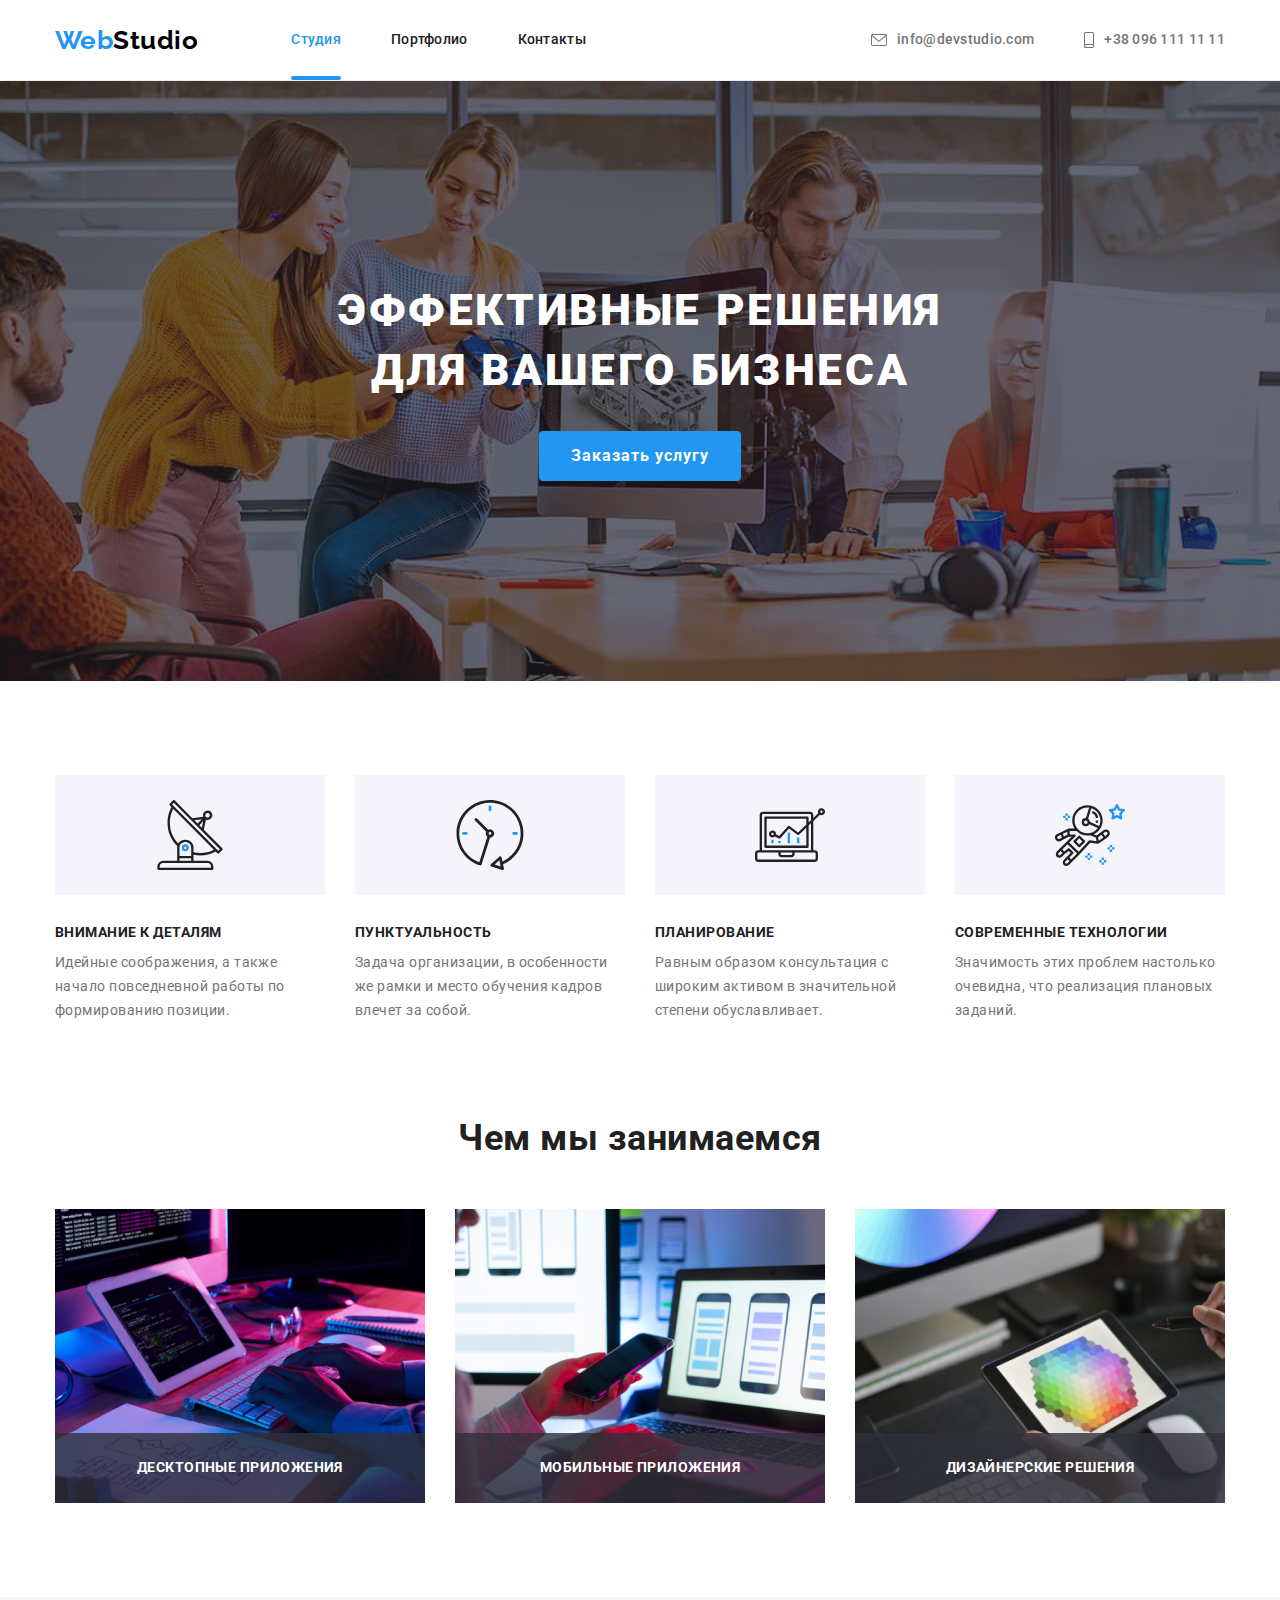
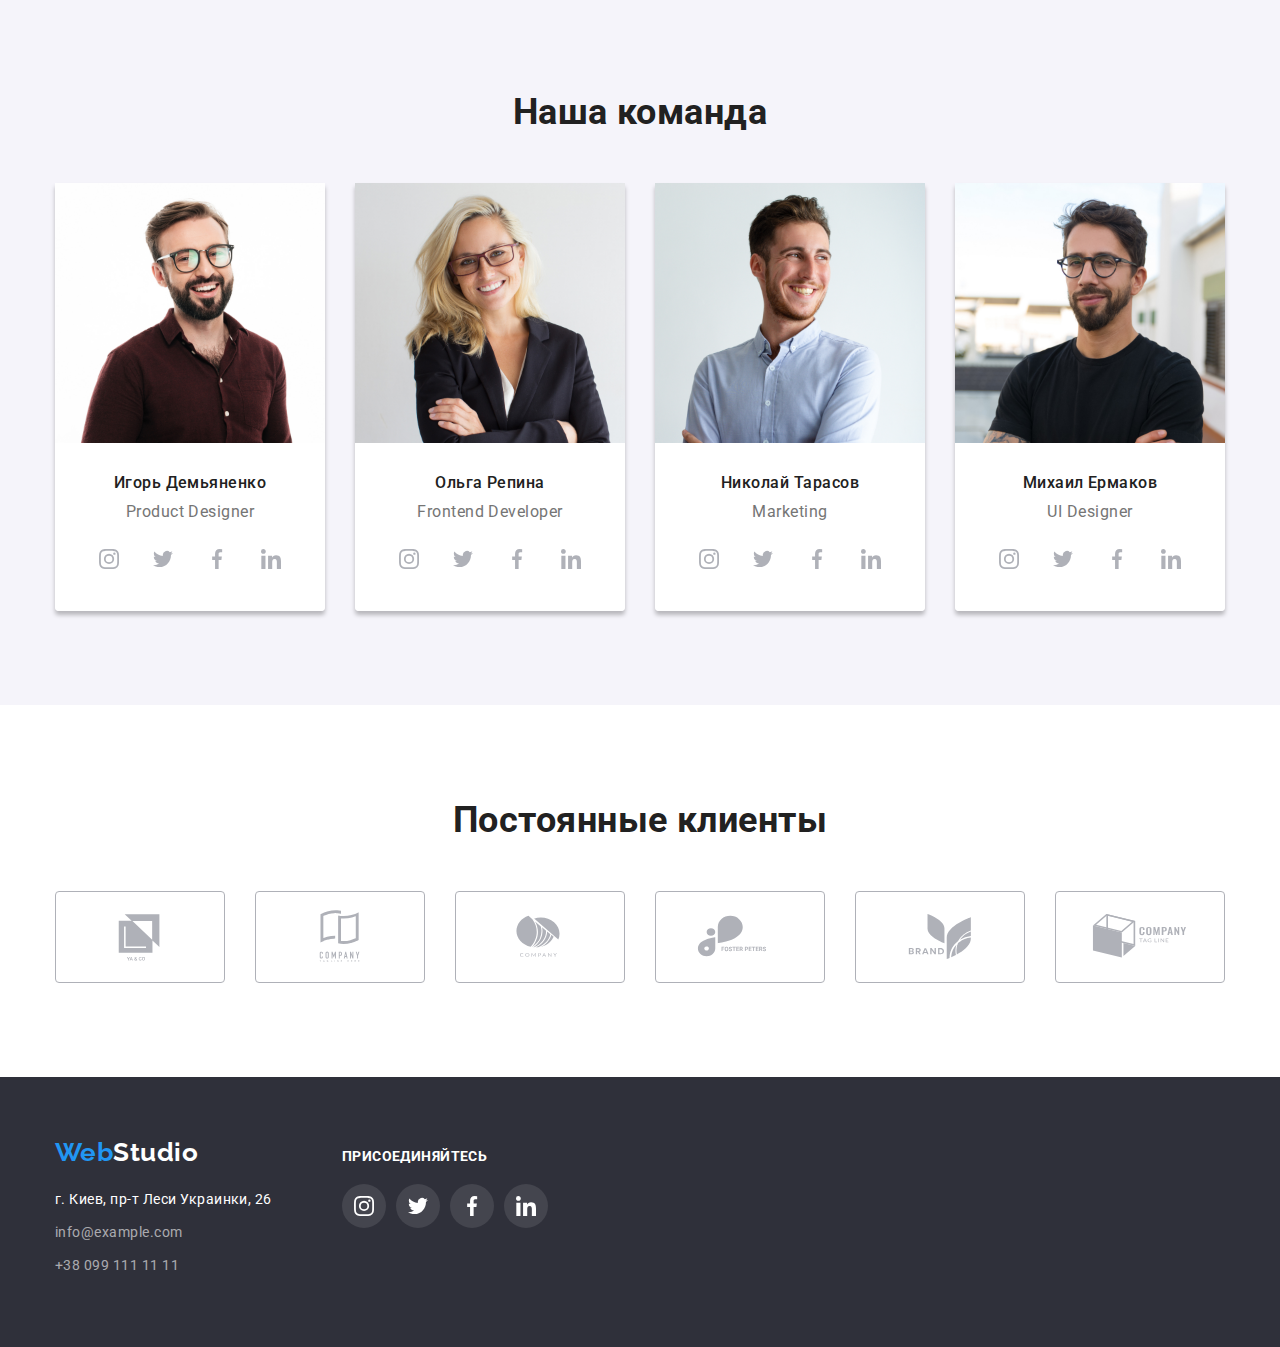
==== index.html @ 90bdb80b "clone" ====
<!DOCTYPE html>
<html lang="en">

<head>
    <meta charset="UTF-8">
    <meta http-equiv="X-UA-Compatible" content="IE=edge">
    <meta name="viewport" content="width=device-width, initial-scale=1.0">
    <title>Студия</title>    
    <link href="https://fonts.googleapis.com/css2?family=Raleway:wght@700&family=Roboto:wght@400;500;700;900&display=swap"
        rel="stylesheet">
    <link rel="stylesheet" href="https://cdnjs.cloudflare.com/ajax/libs/modern-normalize/1.1.0/modern-normalize.min.css">
    <link rel="stylesheet" href="./css/styles.css">
</head>

<body>
    <!--Шапка-->
    <header class="header">
        <div class="container header-container">
            <nav class="nav-flex" >
            <a href="/" class="logo "><span class="logo-accent">Web</span>Studio</a>
             <ul class="site-nav list ">
                    <li class="item"><a href="./index.html" class="link current">Студия</a></li>
                    <li class="item"><a href="./portfolio.html" class="link">Портфолио</a></li>
                    <li class="item"><a href="" class="link">Контакты</a></li>
            </ul>
            </nav>
             <ul class="contacts list ">
                <li class="item"><a href="mailto:info@devstudio.com" class="link mail">
                    <svg class="envelope" width="16px" height="12px" >
                        <use href="./images/icons.svg#icon-envelope"></use>>
                    </svg>
                   <span>info@devstudio.com</span></a></li>
                <li class="item"><a href="tel:+380961111111" class="link tel">
                    <svg class="smartphone" width="10px" height="16px">
                        <use href="./images/icons.svg#icon-smartphone"></use>>
                    </svg>
                   <span>+38 096 111 11 11</span></a></li>
            </ul>
        </div>        
    </header>
    <main>
        <!--Герой-->
        <section class="hero overlay">
            <div class="container">
                <h1 class="hero-title">Эффективные решения<br> для вашего бизнеса</h1>
                <button type="button" class="button" data-modal-open>Заказать услугу</button>
            </div>            
        </section>
        <!--Преимущества-->
        <section class="section advantages-section">
            <div class="container">
                <h2 class="section-title visually-hidden">Преимущества</h2>
                <ul class="advantages list">
                    <li class="item">
                        <div class="box-advantages">
                            <svg  width="70px" height="70px">
                                <use href="./images/icons.svg#icon-antenna"></use>
                            </svg>
                        </div>                        
                        <h3 class="title">Внимание к деталям</h3>
                        <p class="text">Идейные соображения, а также начало повседневной работы по формированию позиции.</p>
                    </li>
                    <li class="item">
                        <div class="box-advantages">
                            <svg width="70px" height="70px">
                                <use href="./images/icons.svg#icon-clock"></use>
                            </svg>
                        </div>
                        <h3 class="title">Пунктуальность</h3>
                        <p class="text">Задача организации, в особенности же рамки и место обучения кадров влечет за собой.</p>
                    </li>
                    <li class="item">
                        <div class="box-advantages">
                            <svg width="70px" height="70px">
                                <use href="./images/icons.svg#icon-diagram"></use>
                            </svg>
                        </div>
                        <h3 class="title">Планирование</h3>
                        <p class="text">Равным образом консультация с широким активом в значительной степени обуславливает.</p>
                    </li>
                    <li class="item">
                        <div class="box-advantages">
                            <svg width="70px" height="70px">
                                <use href="./images/icons.svg#icon-astronaut"></use>
                            </svg>
                        </div>
                        <h3 class="title">Современные технологии</h3>
                        <p class="text">Значимость этих проблем настолько очевидна, что реализация плановых заданий.</p>
                    </li>
                </ul>
            </div>            
        </section>
        <!--Чем мы занимаемся-->
        <section class="section">
            <div class="container">
                <h2 class=" section-title">Чем мы занимаемся</h2>
                <ul class="whatwedo list">
                    <li class="item">
                        <div class="whatwedo-thumb">
                            <img src="./images/development.jpg" alt="Разработка" width="370" height="294">
                            <h3 class="whatwedo-text">Десктопные приложения</h3>
                        </div>                        
                    </li>
                    <li class="item">
                        <div class="whatwedo-thumb">
                            <img src="./images/optimization.jpg" alt="Оптимизация" width="370" height="294">
                            <h3 class="whatwedo-text">Мобильные приложения</h3>
                        </div>                        
                    </li>
                    <li class="item">
                        <div class="whatwedo-thumb">
                            <img src="./images/design.jpg" alt="Дизайн" width="370" height="294">
                            <h3 class="whatwedo-text">Дизайнерские решения</h3>
                        </div>                        
                    </li>
                </ul>
            </div>            
        </section>
        <!--Наша команда-->
        <section class="section ourteam">
            <div class="container">
                <h2 class="section-title">Наша команда</h2>
                <ul class="team list">
                    <li class="item">
                        <img class="image" src="./images/productdesigner.jpg" alt="Игорь Демьяненко" width="270" height="260">
                        <div class="team-description">
                            <h3 class="team-title">Игорь Демьяненко</h3>
                            <p class="text">Product Designer</p>
                            <ul class="team-tumb list">
                                <li class="icon">
                                    <a href="" class="social">
                                        <svg class="instagram" width="20px" height="20px">
                                            <use href="./images/icons.svg#icon-instagram"></use>
                                        </svg>
                                    </a>                                    
                                </li>
                                <li class="icon">
                                    <a href="" class="social">
                                        <svg class="twitter" width="20px" height="20px">
                                            <use href="./images/icons.svg#icon-twitter"></use>
                                        </svg>
                                    </a>
                                </li>
                                <li class="icon">
                                    <a href="" class="social">
                                        <svg class="facebook" width="20px" height="20px">
                                            <use href="./images/icons.svg#icon-facebook"></use>
                                        </svg>
                                    </a>
                                </li>
                                <li class="icon">
                                    <a href="" class="social">
                                        <svg class="linkedin" width="20px" height="20px">
                                            <use href="./images/icons.svg#icon-linkedin"></use>
                                        </svg>
                                    </a>
                                </li>
                            </ul>
                        </div>                        
                    </li>
                    <li class="item">
                        <img class="image" src="./images/frontenddeveloper.jpg" alt="Ольга Репина" width="270" height="260">
                        <div class="team-description">
                            <h3 class="team-title">Ольга Репина</h3>
                            <p class="text">Frontend Developer</p>
                            <ul class="team-tumb list">
                                <li class="icon">
                                    <a href="" class="social">
                                        <svg class="instagram" width="20px" height="20px">
                                            <use href="./images/icons.svg#icon-instagram"></use>
                                        </svg>
                                    </a>
                                </li>
                                <li class="icon">
                                    <a href="" class="social">
                                        <svg class="twitter" width="20px" height="20px">
                                            <use href="./images/icons.svg#icon-twitter"></use>
                                        </svg>
                                    </a>
                                </li>
                                <li class="icon">
                                    <a href="" class="social">
                                        <svg class="facebook" width="20px" height="20px">
                                            <use href="./images/icons.svg#icon-facebook"></use>
                                        </svg>
                                    </a>
                                </li>
                                <li class="icon">
                                    <a href="" class="social">
                                        <svg class="linkedin" width="20px" height="20px">
                                            <use href="./images/icons.svg#icon-linkedin"></use>
                                        </svg>
                                    </a>
                                </li>
                            </ul>
                        </div>                        
                    </li>
                    <li class="item">
                        <img class="image" src="./images/marketing.jpg" alt="Николай Тарасов" width="270" height="260">
                        <div class="team-description">
                            <h3 class="team-title">Николай Тарасов</h3>
                            <p class="text">Marketing</p>
                            <ul class="team-tumb list">
                                <li class="icon">
                                    <a href="" class="social">
                                        <svg class="instagram" width="20px" height="20px">
                                            <use href="./images/icons.svg#icon-instagram"></use>
                                        </svg>
                                    </a>
                                </li>
                                <li class="icon">
                                    <a href="" class="social">
                                        <svg class="twitter" width="20px" height="20px">
                                            <use href="./images/icons.svg#icon-twitter"></use>
                                        </svg>
                                    </a>
                                </li>
                                <li class="icon">
                                    <a href="" class="social">
                                        <svg class="facebook" width="20px" height="20px">
                                            <use href="./images/icons.svg#icon-facebook"></use>
                                        </svg>
                                    </a>
                                </li>
                                <li class="icon">
                                    <a href="" class="social">
                                        <svg class="linkedin" width="20px" height="20px">
                                            <use href="./images/icons.svg#icon-linkedin"></use>
                                        </svg>
                                    </a>
                                </li>
                            </ul>
                        </div>                        
                    </li>
                    <li class="item">
                        <img class="image" src="./images/uidesigner.jpg" alt="Михаил Ермаков" width="270" height="260">
                        <div class="team-description">
                            <h3 class="team-title">Михаил Ермаков</h3>
                            <p class="text">UI Designer</p>
                            <ul class="team-tumb list">
                                <li class="icon">
                                    <a href="" class="social">
                                        <svg class="instagram" width="20px" height="20px">
                                            <use href="./images/icons.svg#icon-instagram"></use>
                                        </svg>
                                    </a>
                                </li>
                                <li class="icon">
                                    <a href="" class="social">
                                        <svg class="twitter" width="20px" height="20px">
                                            <use href="./images/icons.svg#icon-twitter"></use>
                                        </svg>
                                    </a>
                                </li>
                                <li class="icon">
                                    <a href="" class="social">
                                        <svg class="facebook" width="20px" height="20px">
                                            <use href="./images/icons.svg#icon-facebook"></use>
                                        </svg>
                                    </a>
                                </li>
                                <li class="icon">
                                    <a href="" class="social">
                                        <svg class="linkedin" width="20px" height="20px">
                                            <use href="./images/icons.svg#icon-linkedin"></use>
                                        </svg>
                                    </a>
                                </li>
                            </ul>
                        </div>                        
                    </li>
                </ul>
            </div>            
        </section>
        <!--Постоянные клиенты-->
        <section class="section">
            <div class="container">
                <h2 class="section-title">Постоянные клиенты</h2>
                <ul class="clients list">
                    <li class="item"><a href="">
                        <svg class="yaco" width="106px" height="60px">
                            <use href="./images/icons.svg#icon-yaco"></use>
                        </svg>
                    </a></li>
                    <li class="item"><a href="">
                            <svg class="here" width="106px" height="60px">
                                <use href="./images/icons.svg#icon-here"></use>
                            </svg>
                        </a></li>
                    <li class="item"><a href="">
                            <svg class="company" width="106px" height="60px">
                                <use href="./images/icons.svg#icon-company"></use>
                            </svg>
                        </a></li>
                    <li class="item"><a href="">
                            <svg class="foster" width="106px" height="60px">
                                <use href="./images/icons.svg#icon-foster"></use>
                            </svg>
                        </a></li>
                    <li class="item"><a href="">
                            <svg class="brand" width="106px" height="60px">
                                <use href="./images/icons.svg#icon-brand"></use>
                            </svg>
                        </a></li>
                    <li class="item"><a href="">
                            <svg class="tagline" width="106px" height="60px">
                                <use href="./images/icons.svg#icon-tagline"></use>
                            </svg>
                        </a></li>
                </ul>
            </div>            
        </section>        
    </main>
    <!--Подвал-->
    <footer class="footer">
        <div class="container">
            <div class="footer-box">
                <a href="/" class="footer-logo"><span class="logo-accent">Web</span>Studio</a>
                <address>
                    <ul class="footer-address list">
                        <li><a href="" class="link">г. Киев, пр-т Леси Украинки, 26</a></li>
                        <li><a href="mailto:info@example.com" class="contacts-link">info@example.com</a></li>
                        <li><a href="tel:+380991111111" class="contacts-link">+38 099 111 11 11</a></li>
                    </ul>
                </address>
            </div>            
            <div class="invite">
                <h2 class="invite-title">присоединяйтесь</h2>
                <ul class="team-tumb list">
                    <li class="icon">
                        <a href="" class="social">
                            <svg class="instagram" width="20px" height="20px">
                                <use href="./images/icons.svg#icon-instagram"></use>
                            </svg>
                        </a>
                    </li>
                    <li class="icon">
                        <a href="" class="social">
                            <svg class="twitter" width="20px" height="20px">
                                <use href="./images/icons.svg#icon-twitter"></use>
                            </svg>
                        </a>
                    </li>
                    <li class="icon">
                        <a href="" class="social">
                            <svg class="facebook" width="20px" height="20px">
                                <use href="./images/icons.svg#icon-facebook"></use>
                            </svg>
                        </a>
                    </li>
                    <li class="icon">
                        <a href="" class="social">
                            <svg class="linkedin" width="20px" height="20px">
                                <use href="./images/icons.svg#icon-linkedin"></use>
                            </svg>
                        </a>
                    </li>
                </ul>
            </div>            
        </div>        
    </footer>
    <div class="backdrop is-hidden" data-modal>
        <div class="modal">
            <button class="modal-button" data-modal-close>&#10006;</button>
        </div>
    </div>
    <script src="./js/modal.js"></script>
</body>

</html>
---- css/styles.css ----
body {
  background-color: var(--primery-white-color);
  color: var(--primery-text-color);
  font-family: Roboto, sans-serif;
  letter-spacing: 0.03em;
}

:root {
  --primery-text-color: #757575;
  --heading-text-color: #212121;
  --accent-color: #2196f3;
  --primery-white-color: #ffffff;
  --icon-color: #AFB1B8;
}
h1, h2, h3, h4, h5, h6, p{
  margin: 0;
}
img{
  display: block;
  max-width: 100%;
}

/*Спрятать заголовки*/
.visually-hidden {
  position: absolute;
  clip: rect(0 0 0 0);
  width: 1px;
  height: 1px;
  margin: -1px;
}

.list {
  list-style: none;
  padding: 0;
  margin: 0;
}

.container {
  width: 1200px;
  padding: 0 15px;
  margin: 0 auto;
}
/*Шапка*/
.header{
 border-bottom: 1px solid #ECECEC;
}
.header-container {
  display: flex;
  align-items: center; 
}
.nav-flex {
  display: flex;
  align-items: center;
}
.logo {
  color: #000000;
  font-family: Raleway, sans-serif;
  font-weight: 700;
  font-size: 26px;
  line-height: 1.19;
  text-decoration: none;
}
.logo-accent {
  color: var(--accent-color);
}
.site-nav {
  display: flex;
  margin-left: 93px;
}
.site-nav .item + .item {
  margin-left: 50px;
}
.site-nav .link {
  display: block;
  padding-top: 32px;
  padding-bottom: 32px;

  color: var(--heading-text-color);
  font-weight: 500;
  font-size: 14px;
  line-height: 1.14;
  letter-spacing: 0.02em;
  text-decoration: none;
  transition-property: color;
  transition-duration: 250ms;
  transition-timing-function: cubic-bezier(0.4, 0, 0.2, 1);
}
.site-nav .link:hover,
.site-nav .link:focus {
  color: var(--accent-color);
}
.site-nav .link.current {
  position: relative;
  color: var(--accent-color);
}
.site-nav .link.current::after{
  position: absolute;
  left: 0;
  bottom: 0;
  content: "";
  display: block;
  width: 100%;
  height: 4px;
  border-radius: 2px;
  background-color: var(--accent-color);
}
.contacts {
  display: flex;
  margin-left: auto;
}
.contacts .item + .item {
  margin-left: 50px;
}
.contacts .link {
  color: var(--primery-text-color);
  font-weight: 500;
  font-size: 14px;
  line-height: 1.14;
  letter-spacing: 0.02em;
  text-decoration: none;
  transition-property: color;
  transition-duration: 250ms;
  transition-timing-function: cubic-bezier(0.4, 0, 0.2, 1);
}
.contacts .link:hover,
.contacts .link:focus {
  color: var(--accent-color);
}
.mail{
  display: flex;
  align-items: center;
 
}
.tel {
  display: flex;
  align-items: center;
  
}
.envelope{
  margin-right: 10px;
  fill: currentColor;
}

.smartphone{  
  margin-right: 10px;
  fill: currentColor;
}

/*Main*/
/*Герой*/
.hero {
  background-color: #C4C4C4;
  text-align: center;
}
.hero .container{
  padding-top: 200px;
  padding-bottom: 200px;
}
.hero-title {
  margin-top: 0;
  margin-bottom: 30px;
  color: var(--primery-white-color);
  font-weight: 900;
  font-size: 44px;
  line-height: 1.36;
  letter-spacing: 0.06em;
  text-transform: uppercase;
}
.button {
  border-radius: 4px;
  border-style: none;
  padding-top: 10px;
  padding-right: 32px;
  padding-bottom: 10px;
  padding-left: 32px;
  color: var(--primery-white-color);
  background-color: var(--accent-color);
  font-family: inherit;
  font-weight: 700;
  font-size: 16px;
  line-height: 1.87;
  letter-spacing: 0.06em;
}
.overlay{
  min-height: 600px;
  max-width: 1600px;
  margin-left: auto;
  margin-right: auto;
  background-image: linear-gradient(to right, rgba(47, 48, 58, 0.4), rgba(47, 48, 58, 0.4)),
   url(../images/hero.jpg);
  background-repeat: no-repeat;
  background-position: center;
  background-size: cover;
}

/*section*/
.section {
  padding-top: 94px;
  padding-bottom: 94px;
}
.section-title {
  margin-top: 0;
  margin-bottom: 50px;
  color: var(--heading-text-color);
  font-weight: 700;
  font-size: 36px;
  line-height: 1.17;
  text-align: center;
}
/*Преимущества*/
.advantages-section {
  padding-bottom: 0;
}
.advantages {
  display: flex;
  flex-wrap: wrap;
}
.advantages .item {
  width: 270px;
}
.advantages .item + .item {
  margin-left: 30px;
}

.advantages .title {
  margin-top: 0;
  margin-bottom: 10px;
  color: var(--heading-text-color);
  font-weight: 700;
  font-size: 14px;
  line-height: 1.14;
  text-transform: uppercase;
}
.advantages .text {
  margin-top: 0;
  font-weight: 400;
  font-size: 14px;
  line-height: 1.71;
}
.box-advantages {
  display: flex;
  align-items: center;
  justify-content: center;
  width: 270px;
  height: 120px;
  background-color: #F5F4FA ;
  margin-bottom: 30px;
}


/*Чем мы занимаемся?*/
.whatwedo {
  display: flex;
  flex-wrap: wrap;
}
.whatwedo .item {
  width: 370px;
}
.whatwedo .item + .item {
  margin-left: 30px;
}
.whatwedo-thumb::before{
  content: "";
  position: absolute;
  width: 100%;
  height: 70px;
  bottom: 0;
  left: 0;
  background-color: rgba(47, 48, 58, 0.8);
}
.whatwedo-thumb{

  position: relative;
}
.whatwedo-text{   

font-weight: 700;
font-size: 14px;
line-height: 1.14;
text-align: center;
letter-spacing: 0.03em;
text-transform: uppercase;

color: var(--primery-white-color);

  position: absolute;
  bottom: 0;
  
  width: 100%;
  padding-bottom: 27px;
 
}

/*Наша команда*/
.ourteam {
  background-color: #f5f4fa;
}
.team {
  display: flex;
  flex-wrap: wrap;
}
.team .item {
  width: 270px;
  box-shadow: 0px 4px 4px 0px rgba(0, 0, 0, 0.25);
  border-radius: 0 0 4px 4px;
}
.team .item + .item{
  margin-left: 30px;
}
}
.team .image {
  margin-top: 0;
  margin-bottom: 0;
}
.team-description{
  padding-top: 30px;
  padding-bottom: 30px;
  background-color: var(--primery-white-color);
  border-radius: 0 0 4px 4px;
}

.team-title {
  text-align: center;
  margin-top: 0;
  margin-bottom: 10px;
  color: var(--heading-text-color);
  font-weight: 500;
  font-size: 16px;
  line-height: 1.19;
}
.team .text {
  text-align: center;
  margin-top: 0;
  margin-bottom: 16px;
  font-weight: 400;
  font-size: 16px;
  line-height: 1.19;
}
.team-tumb{
  display: flex;
  align-items: center;
  justify-content: center;
}
.social{
  margin: 0;
  padding: 0;
  display: flex;
  align-items: center;
  justify-content: center;
  width: 44px;
  height: 44px;
  border-radius: 50%;
  color: var(--icon-color);
  transition-property: color, background-color ;
  transition-duration: 250ms;
  transition-timing-function: cubic-bezier(0.4, 0, 0.2, 1);  
}
.team-tumb .icon + .icon{
  margin-left: 10px;
}
.social:hover,
.social:focus{
  color: var(--primery-white-color); 
  background-color: var(--accent-color);
}
.invite .social {
  color: var(--primery-white-color);
  background-color: rgba(255, 255, 255, 0.1);
  transition-property: background-color;
  transition-duration: 250ms;
  transition-timing-function: cubic-bezier(0.4, 0, 0.2, 1);
}
.invite .social:hover,
.invite .social:focus{
  background-color: var(--accent-color);
}

.instagram{
  fill: currentColor;
}
.twitter{
  fill: currentColor;
}
.facebook{
  fill: currentColor;
}
.linkedin{
  fill: currentColor;
}

/*Постоянные клиенты*/

.clients{
display: flex;
justify-content: space-between;
}
.clients .item a{
  display: flex;
  align-items: center;
  justify-content: center;
  width: 170px;
  height: 92px;
  color: var(--icon-color);
  border: solid 1px var(--icon-color);
  border-radius: 4px;
  transition-property: color, border-color;
  transition-duration: 250ms;
  transition-timing-function: cubic-bezier(0.4, 0, 0.2, 1);
}
.clients .item a:hover,
.clients .item a:focus{
  color: var(--accent-color);
  border-color: var(--accent-color);
}
.yaco {
  fill: currentColor;
}
.here{
  fill: currentColor;
}
.company{
  fill: currentColor;
}
.foster{
  fill: currentColor;
}
.brand{
  fill: currentColor;
}
.tagline{
  fill: currentColor;
}

/*Footer*/
.footer {
  padding-top: 60px;
  padding-bottom: 60px;
  background-color: #2f303a;
}
.footer .container{
  display: flex;
  align-items: baseline;
}
.footer-logo {
  display: inline-block;
  margin-top: 0;
  margin-bottom: 20px;
  color: var(--primery-white-color);
  font-family: Raleway, sans-serif;
  font-weight: 700;
  font-size: 26px;
  line-height: 1.19;
  text-decoration: none;
}
.footer-address .link {
  display: inline-block;
  margin-top: 0;
  margin-bottom: 9px;
  color: var(--primery-white-color);
  font-style: normal;
  font-weight: 400;
  font-size: 14px;
  line-height: 1.71;
  text-decoration: none;
}
.footer-address .contacts-link {
  display: inline-block;
  margin-top: 0;
  margin-bottom: 9px;
  color: rgba(255, 255, 255, 0.6);
  font-style: normal;
  font-weight: 400;
  font-size: 14px;
  line-height: 1.71;
  text-decoration: none;
}
.invite{
  margin-left: 70px;
}
.invite-title{
font-family: Roboto;
font-style: normal;
font-weight: 700;
font-size: 14px;
line-height: 16px;
letter-spacing: 0.03em;
text-transform: uppercase;
color: var(--primery-white-color);
margin-bottom: 20px;
}
/*Portfolio*/

.filter {
  display: flex;
  justify-content: center;
  margin-bottom: 50px;
}

.filter .item + .item {
  margin-left: 8px;
}

.filter .button {
  border-radius: 4px;
  border-style: none;
  padding-top: 6px;
  padding-right: 22px;
  padding-bottom: 6px;
  padding-left: 22px;
  color: var(--heading-text-color);
  background-color: #f5f4fa;
  font-family: inherit;
  font-weight: 500;
  font-size: 16px;
  line-height: 1.62;
  letter-spacing: inherit;
  transition-property: background-color, color, box-shadow;
  transition-duration: 250ms;
  transition-timing-function: cubic-bezier(0.4, 0, 0.2, 1);
}

.filter .button:hover,
.filter .button:focus {
  color: var(--primery-white-color);
  background-color: var(--accent-color);
  box-shadow: 0px 4px 4px 0px rgba(0, 0, 0, 0.25);
}

/*Работы*/

.portfolio {
  display: flex;
  flex-wrap: wrap;
}
.portfolio .item {
  width: 370px;
  margin-right: 30px;
  margin-bottom: 30px;
  
}

.card-hover{
  display: block;
  transition-property: box-shadow;
  transition-duration: 250ms;
  transition-timing-function: cubic-bezier(0.4, 0, 0.2, 1); 
}
.card-hover:hover,
.card-hover:focus{
   box-shadow: 0px 4px 4px 0px rgba(0, 0, 0, 0.25);
}

.portfolio .item:nth-child(3n) {
  margin-right: 0;
}
.portfolio .item:nth-last-child(-n + 3) {
  margin-bottom: 0;
}
.portfolio .title {  
  margin-bottom: 4px;
  color: var(--heading-text-color);
  font-weight: 700;
  font-size: 18px;
  line-height: 2;
  letter-spacing: 0.06em;
}
.portfolio .link {
  text-decoration: none;
}
.portfolio .text {  
  color: var(--primery-text-color);
  font-weight: 400;
  font-size: 16px;
  line-height: 1.87;
}
.card-img{
  display: block;
  margin: 0;
}
.card-border{
  padding-top: 20px;
  padding-right: 24px;
  padding-bottom: 20px;
  padding-left: 24px;
  border-right: solid 1px #EEEEEE;
  border-bottom: solid 1px #EEEEEE;
  border-left: solid 1px #EEEEEE;
}
.card-thumb{
  position: relative;
  overflow: hidden;
}

.card-overlay {
  position: absolute;
  top: 0;
  left: 0;
  width: 100%;
  height: 100%;
  background-color: rgba(33, 150, 243, 0.9);  

  transform: translateY(100%);
  transition: transform 250ms cubic-bezier(0.4, 0, 0.2, 1);
}


.card-text{
  position: absolute;
  top: 0;  
  left: 0;

  padding-left: 24px;
  padding-right: 24px;
  padding-top: 64px;
  padding-bottom: 64px;

font-weight: 400;
font-size: 18px;
line-height: 1.56;
letter-spacing: 0.03em;
color: var(--primery-white-color);

}


.card-hover:hover .card-overlay{
transform: translateY(0);

} 

.backdrop{
  position: fixed;
  top: 0;
  left: 0;
  width: 100%;
  height: 100%;

  opacity: 1;
  transition: opacity 250ms cubic-bezier(0.4, 0, 0.2, 1);

  background-color: rgba(0, 0, 0, 0.2);
}

.backdrop.is-hidden{
  opacity: 0;
  pointer-events: none;
  
}

.backdrop.is-hidden .modal{
transform: translate(-50%, -50%) scale(0.5);
}

.modal{
  position: absolute;
  top: 50%;
  left: 50%;
  transform: translate(-50%, -50%) scale(1);
  transition: transform 250ms cubic-bezier(0.4, 0, 0.2, 1);

  width: 528px;
  height: 581px;

  background-color: var(--primery-white-color);


  
}

.modal-button{
  position: absolute;
  top: 8px;
  right: 8px;
  width: 30px;
  height: 30px;

  border: 1px solid rgba(0, 0, 0, 0.1);
  border-radius: 50%;  

  background-color: var(--primery-white-color);
}
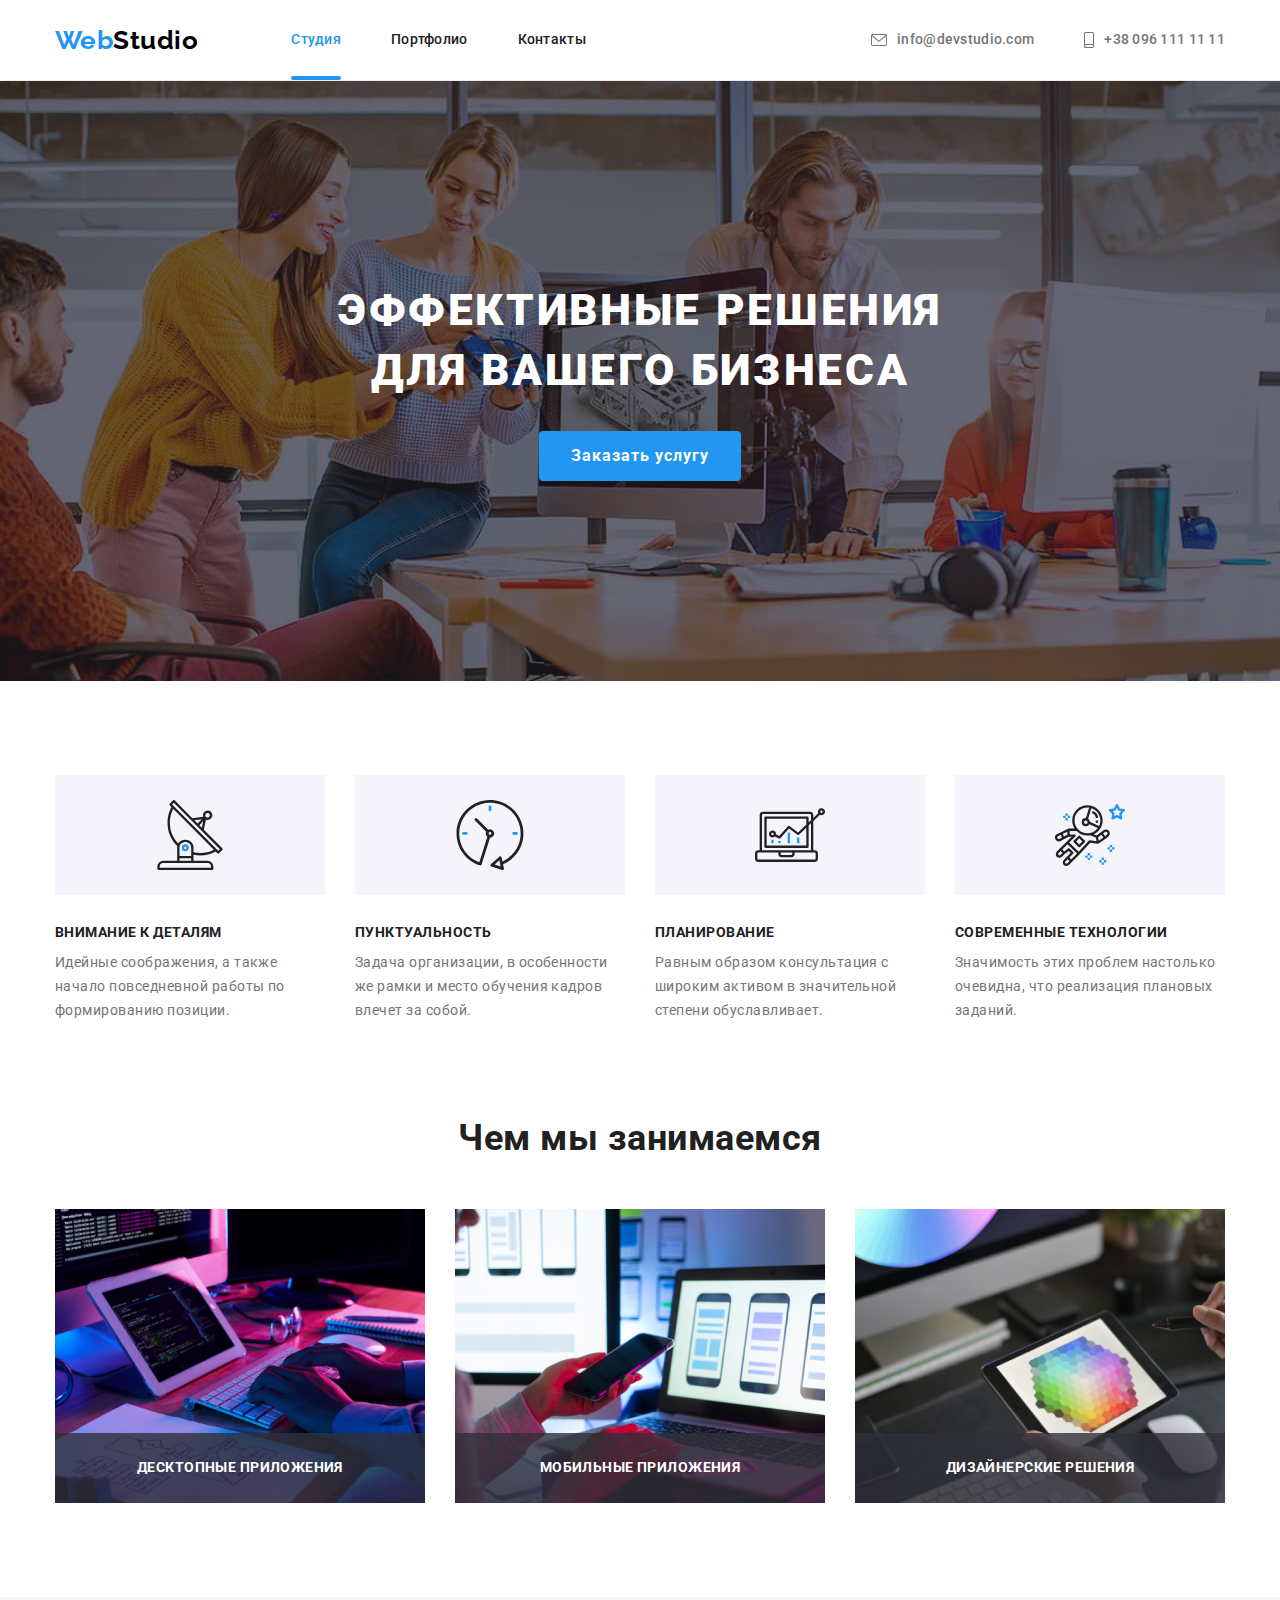
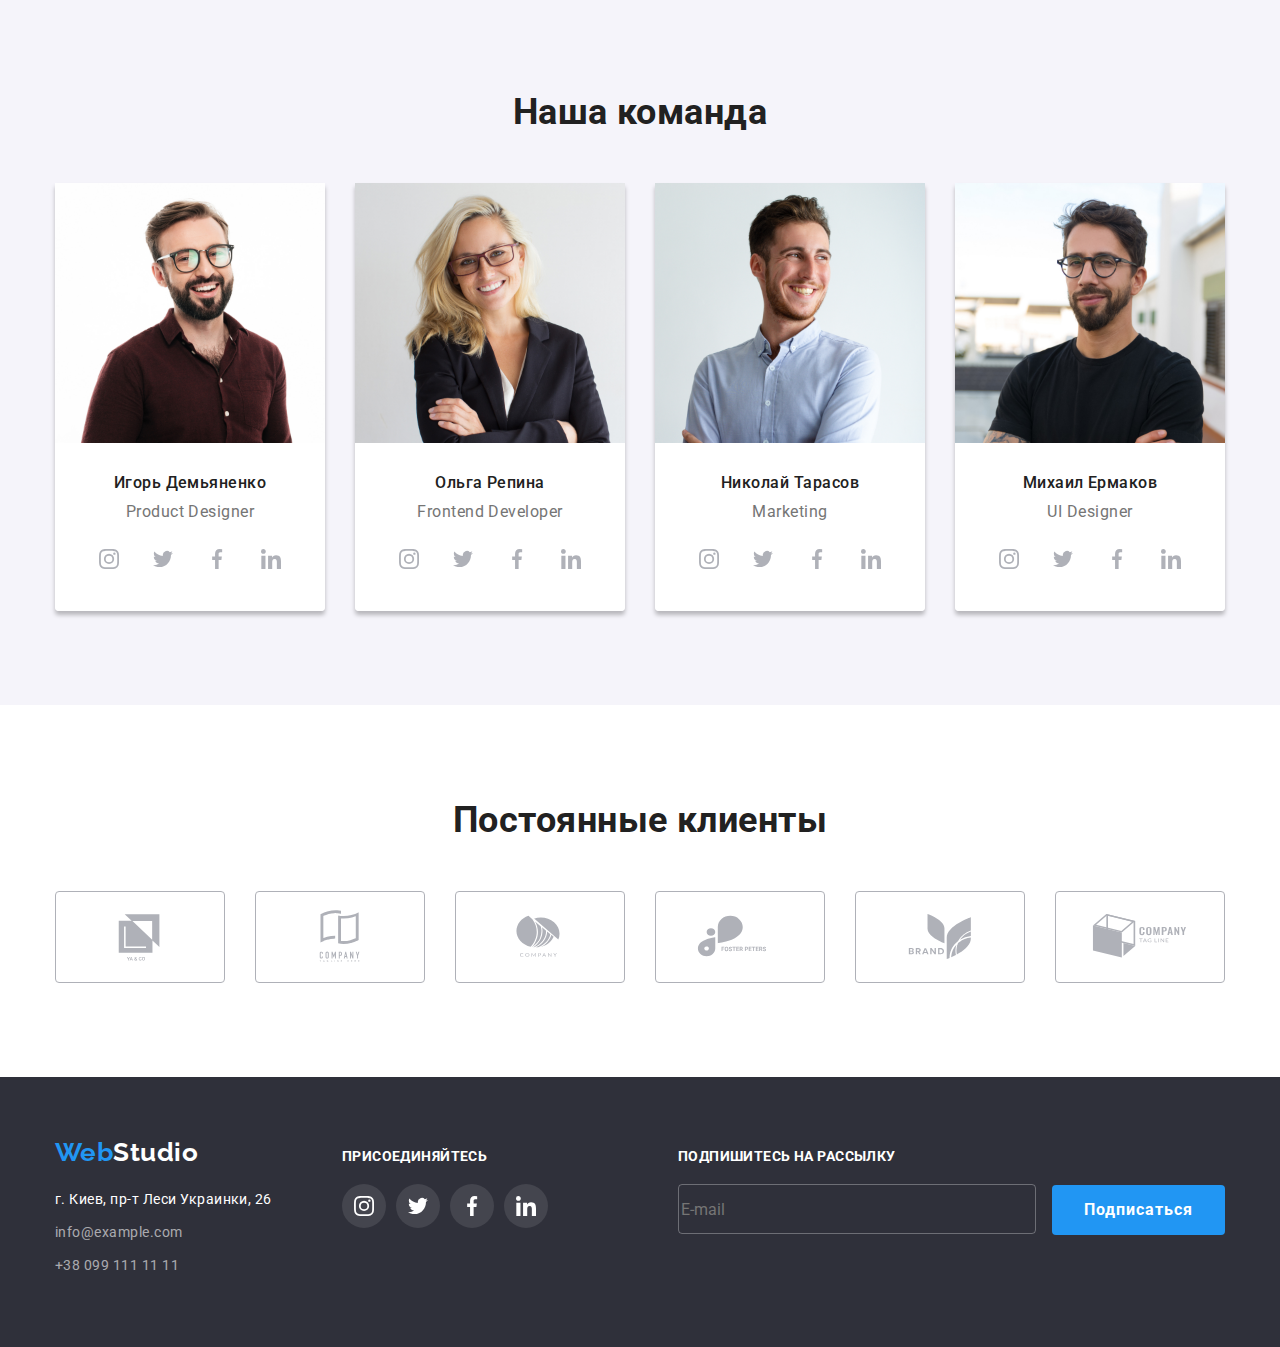
==== commit 139d0a77: "рассылка" ====
--- a/index.html
+++ b/index.html
@@ -356,7 +356,15 @@
                         </a>
                     </li>
                 </ul>
-            </div>            
+            </div>
+            <div class="mailing">
+                <form>
+                    <label for="email" class="invite-title email-label">Подпишитесь на рассылку</label>
+                    <input type="email" name="email" id="email" placeholder="E-mail" class="email-input">
+                    <button type="submit" class="button">Подписаться</button>
+                </form>
+            </div>            
+                       
         </div>        
     </footer>
     <div class="backdrop is-hidden" data-modal>
--- a/css/styles.css
+++ b/css/styles.css
@@ -488,6 +488,25 @@
 color: var(--primery-white-color);
 margin-bottom: 20px;
 }
+
+.mailing{
+  display: flex;
+  margin-left: auto;
+}
+
+.email-label{
+  display: block;
+}
+
+.email-input{
+  background-color: transparent;
+  width: 358px;
+height: 50px;
+margin-right: 12px;
+border-radius: 4px;
+border: 1px solid rgba(255, 255, 255, 0.3);
+}
+
 /*Portfolio*/
 
 .filter {
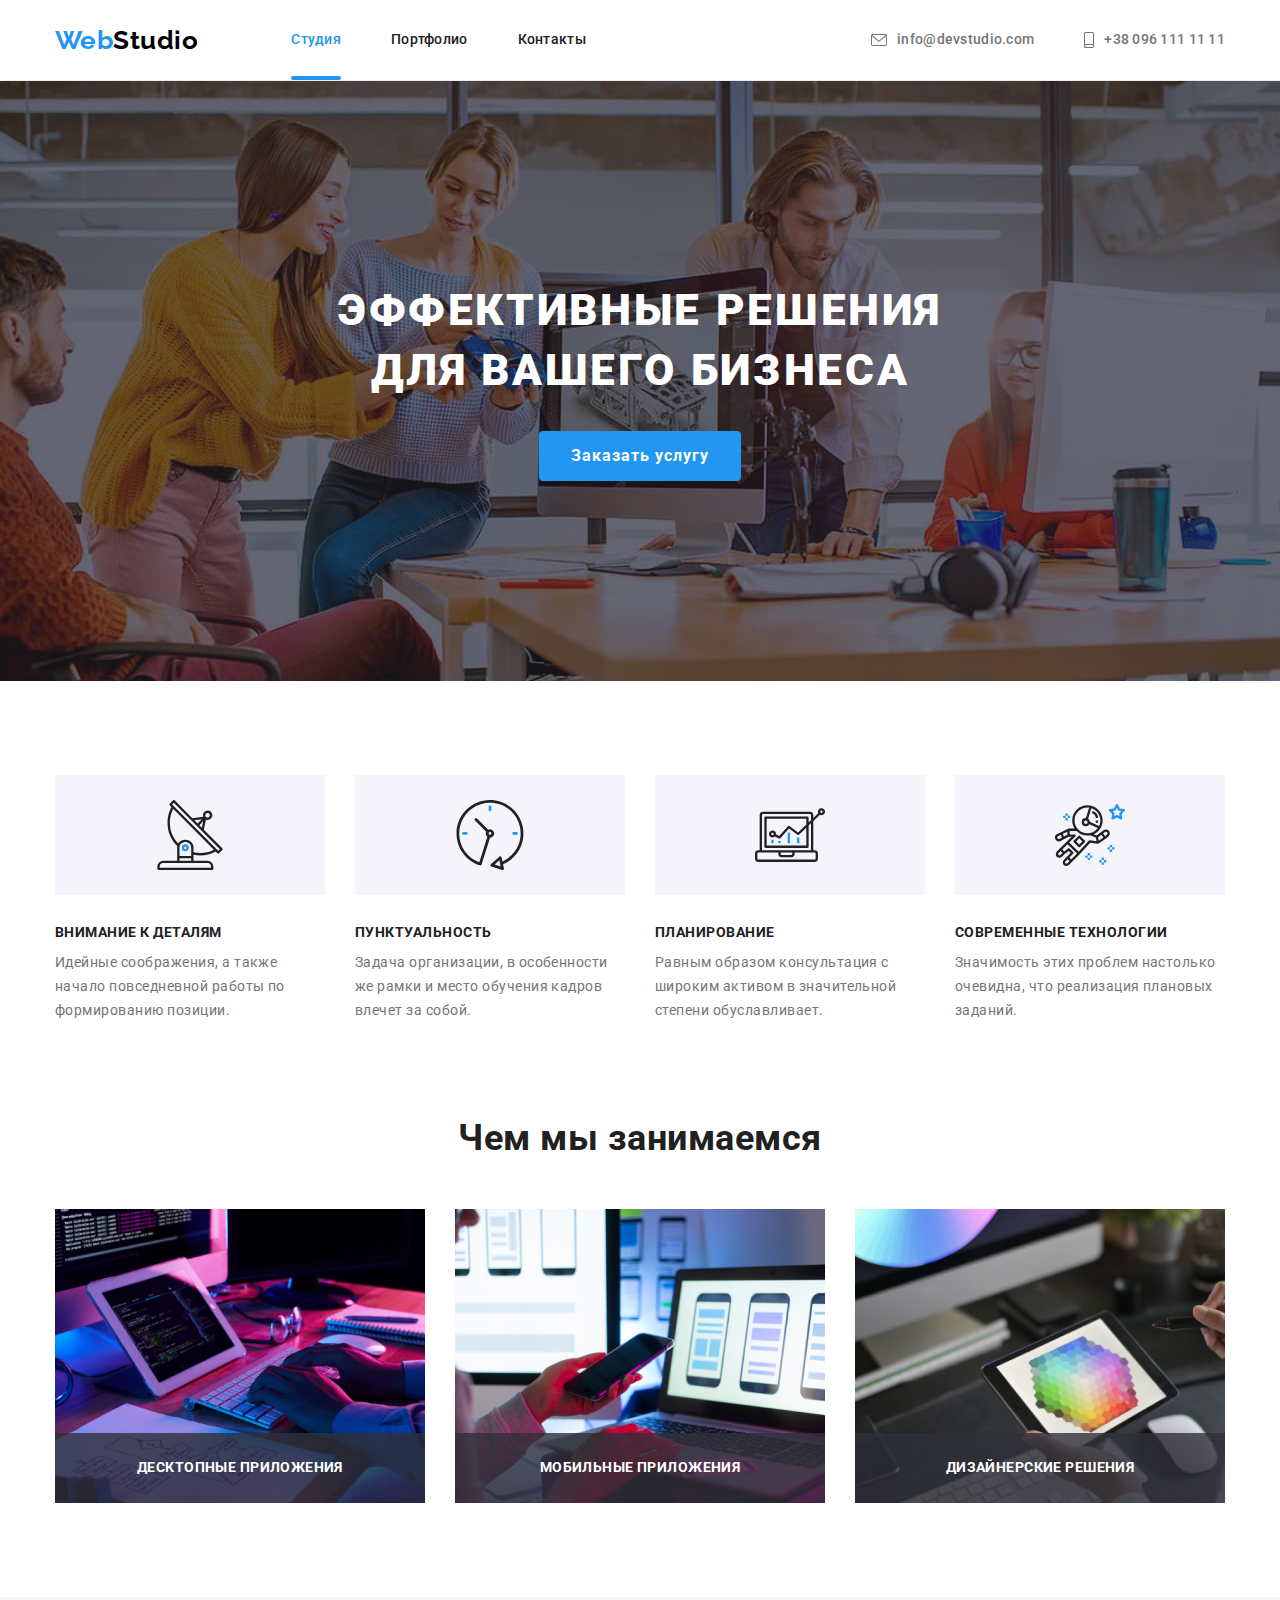
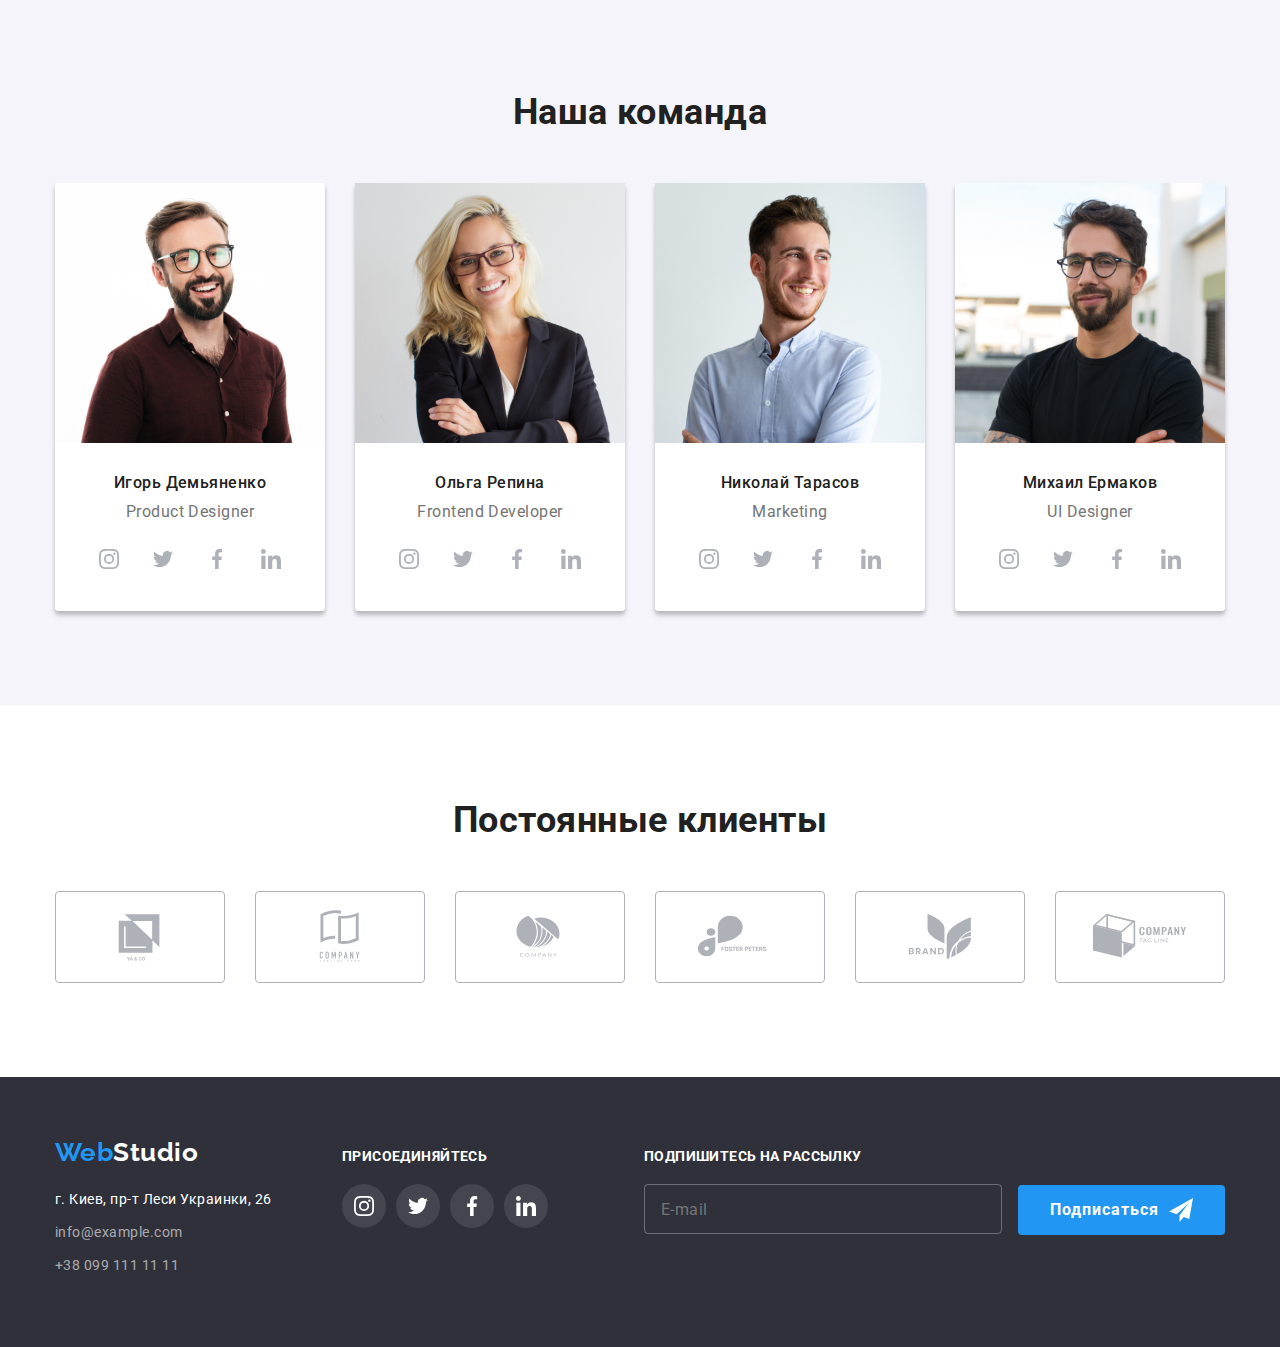
==== commit 090c437f: "Подписаться на рассылку в футере" ====
--- a/index.html
+++ b/index.html
@@ -25,11 +25,14 @@
             </ul>
             </nav>
              <ul class="contacts list ">
-                <li class="item"><a href="mailto:info@devstudio.com" class="link mail">
+                <li class="item">
+                    <a href="mailto:info@devstudio.com" class="link mail">
                     <svg class="envelope" width="16px" height="12px" >
                         <use href="./images/icons.svg#icon-envelope"></use>>
                     </svg>
-                   <span>info@devstudio.com</span></a></li>
+                   <span>info@devstudio.com</span>
+                </a>
+            </li>
                 <li class="item"><a href="tel:+380961111111" class="link tel">
                     <svg class="smartphone" width="10px" height="16px">
                         <use href="./images/icons.svg#icon-smartphone"></use>>
@@ -361,7 +364,11 @@
                 <form>
                     <label for="email" class="invite-title email-label">Подпишитесь на рассылку</label>
                     <input type="email" name="email" id="email" placeholder="E-mail" class="email-input">
-                    <button type="submit" class="button">Подписаться</button>
+                    <button type="submit" class="button email-button"><span>Подписаться</span>
+                        <svg width="24px" height="24px" class="icon-send">
+                            <use href="./images/icons.svg#icon-icon-send"></use>
+                        </svg>
+                    </button>
                 </form>
             </div>            
                        
--- a/css/styles.css
+++ b/css/styles.css
@@ -499,12 +499,31 @@
 }
 
 .email-input{
+  
   background-color: transparent;
   width: 358px;
 height: 50px;
 margin-right: 12px;
 border-radius: 4px;
+padding-left: 16px;
+padding-top: 15px;
+padding-bottom: 15px;
 border: 1px solid rgba(255, 255, 255, 0.3);
+
+font-family: Roboto;
+font-weight: 400;
+font-size: 16px;
+line-height: 1.25;
+letter-spacing: 0.03em;
+}
+
+.email-button{
+  display: inline-flex;
+  align-items: center;
+}
+
+.icon-send{
+  margin-left: 10px;
 }
 
 /*Portfolio*/
